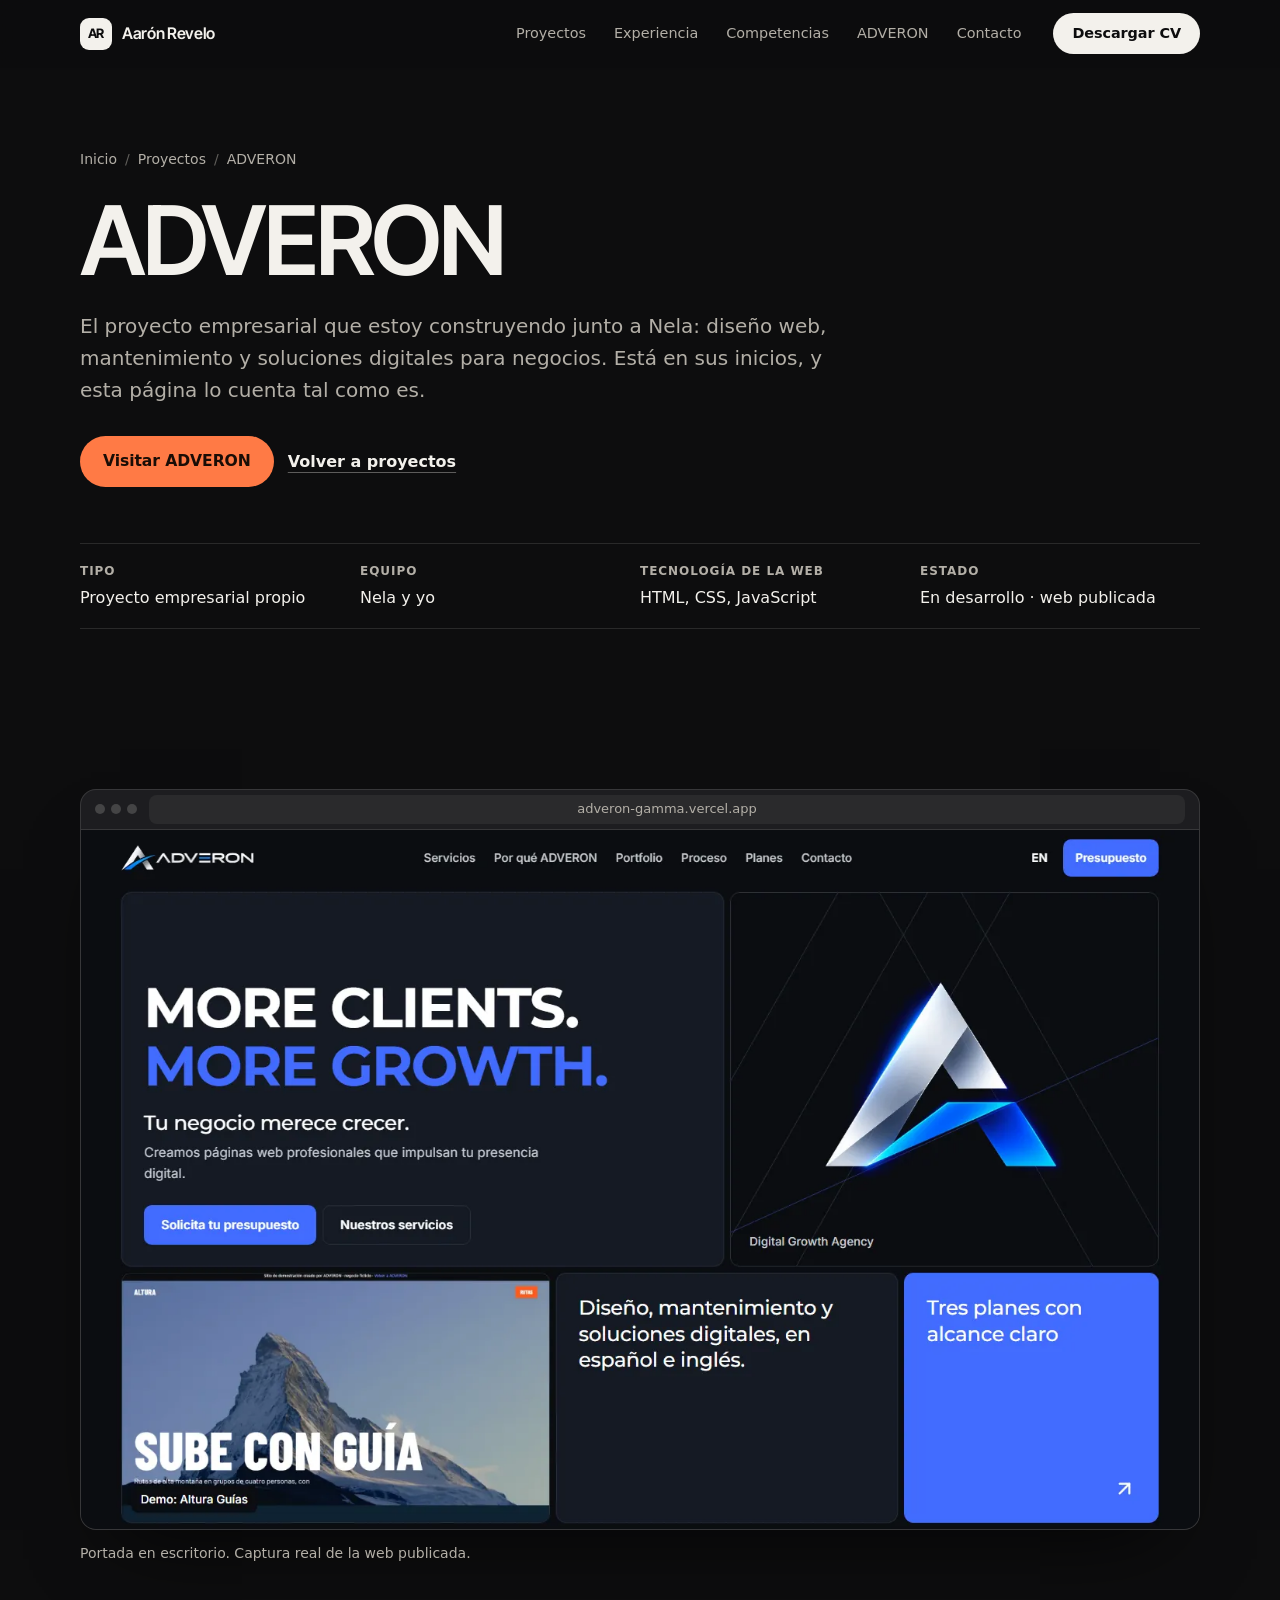
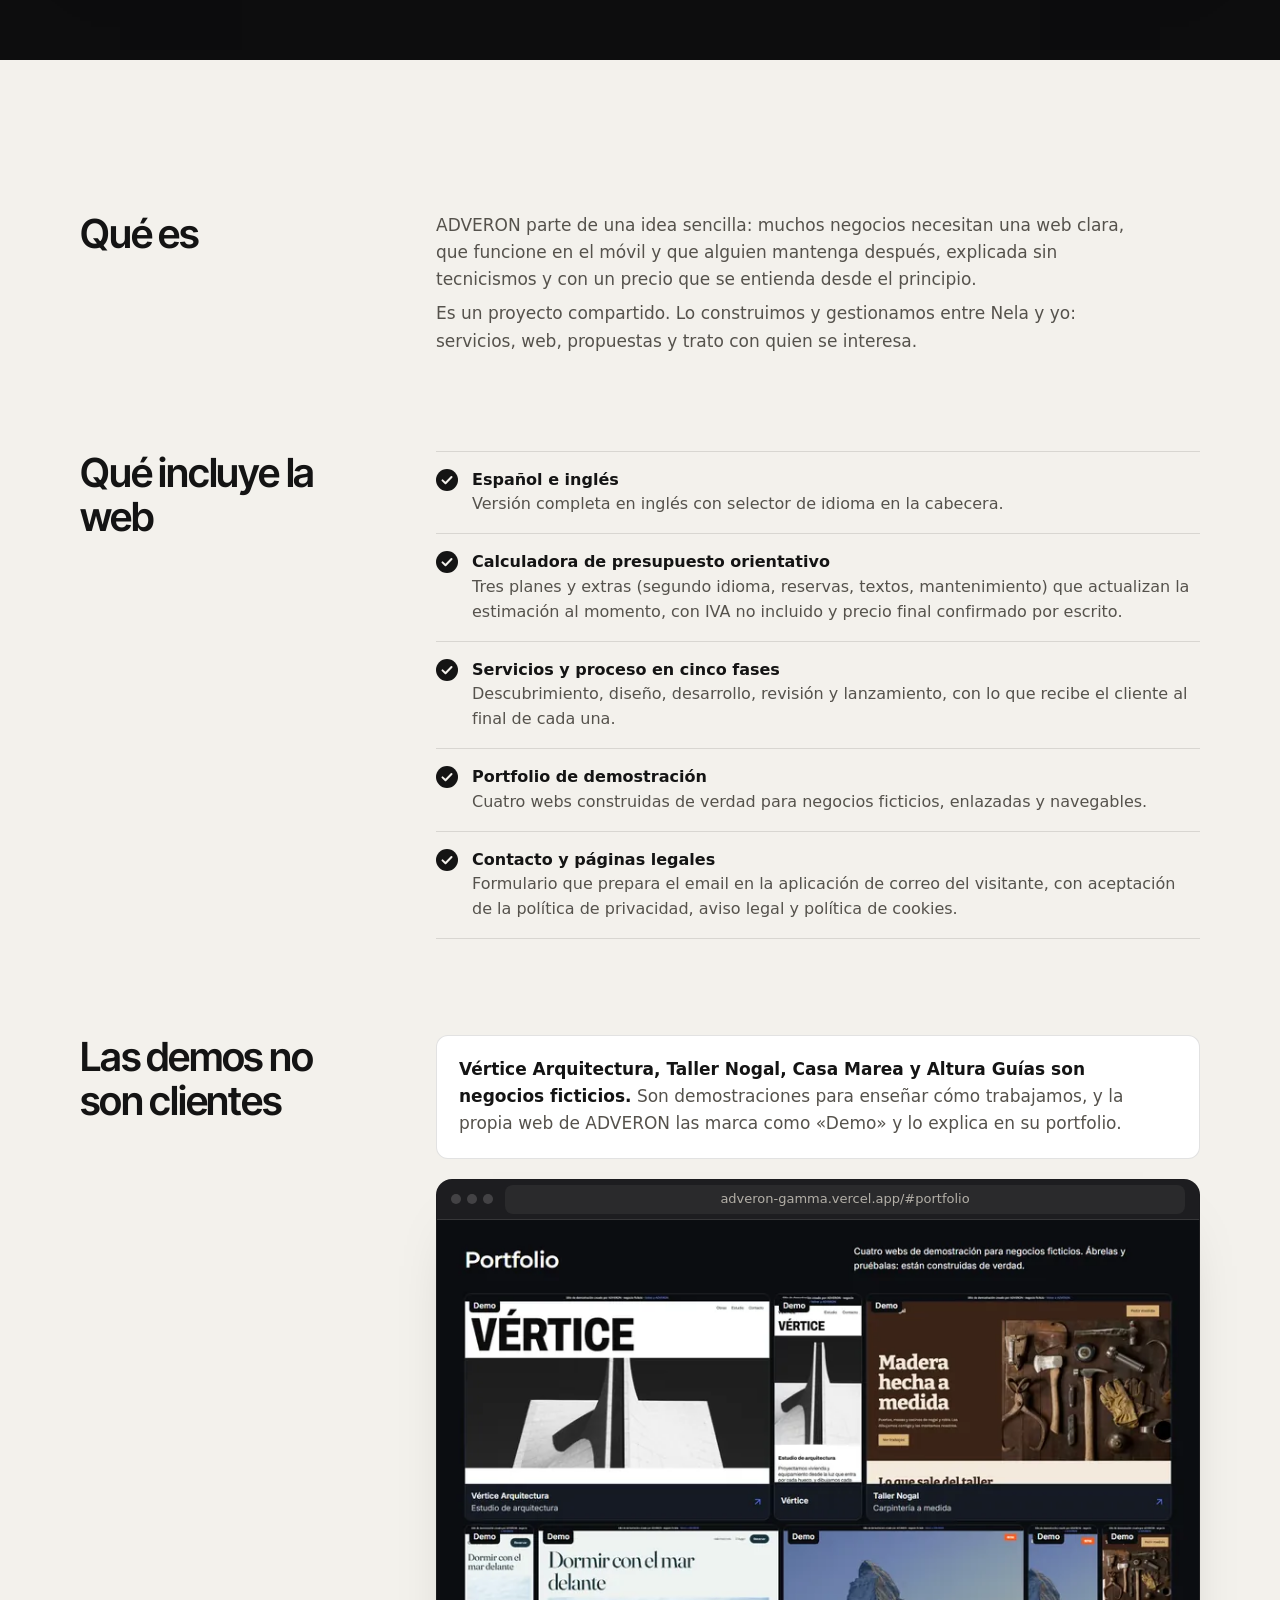
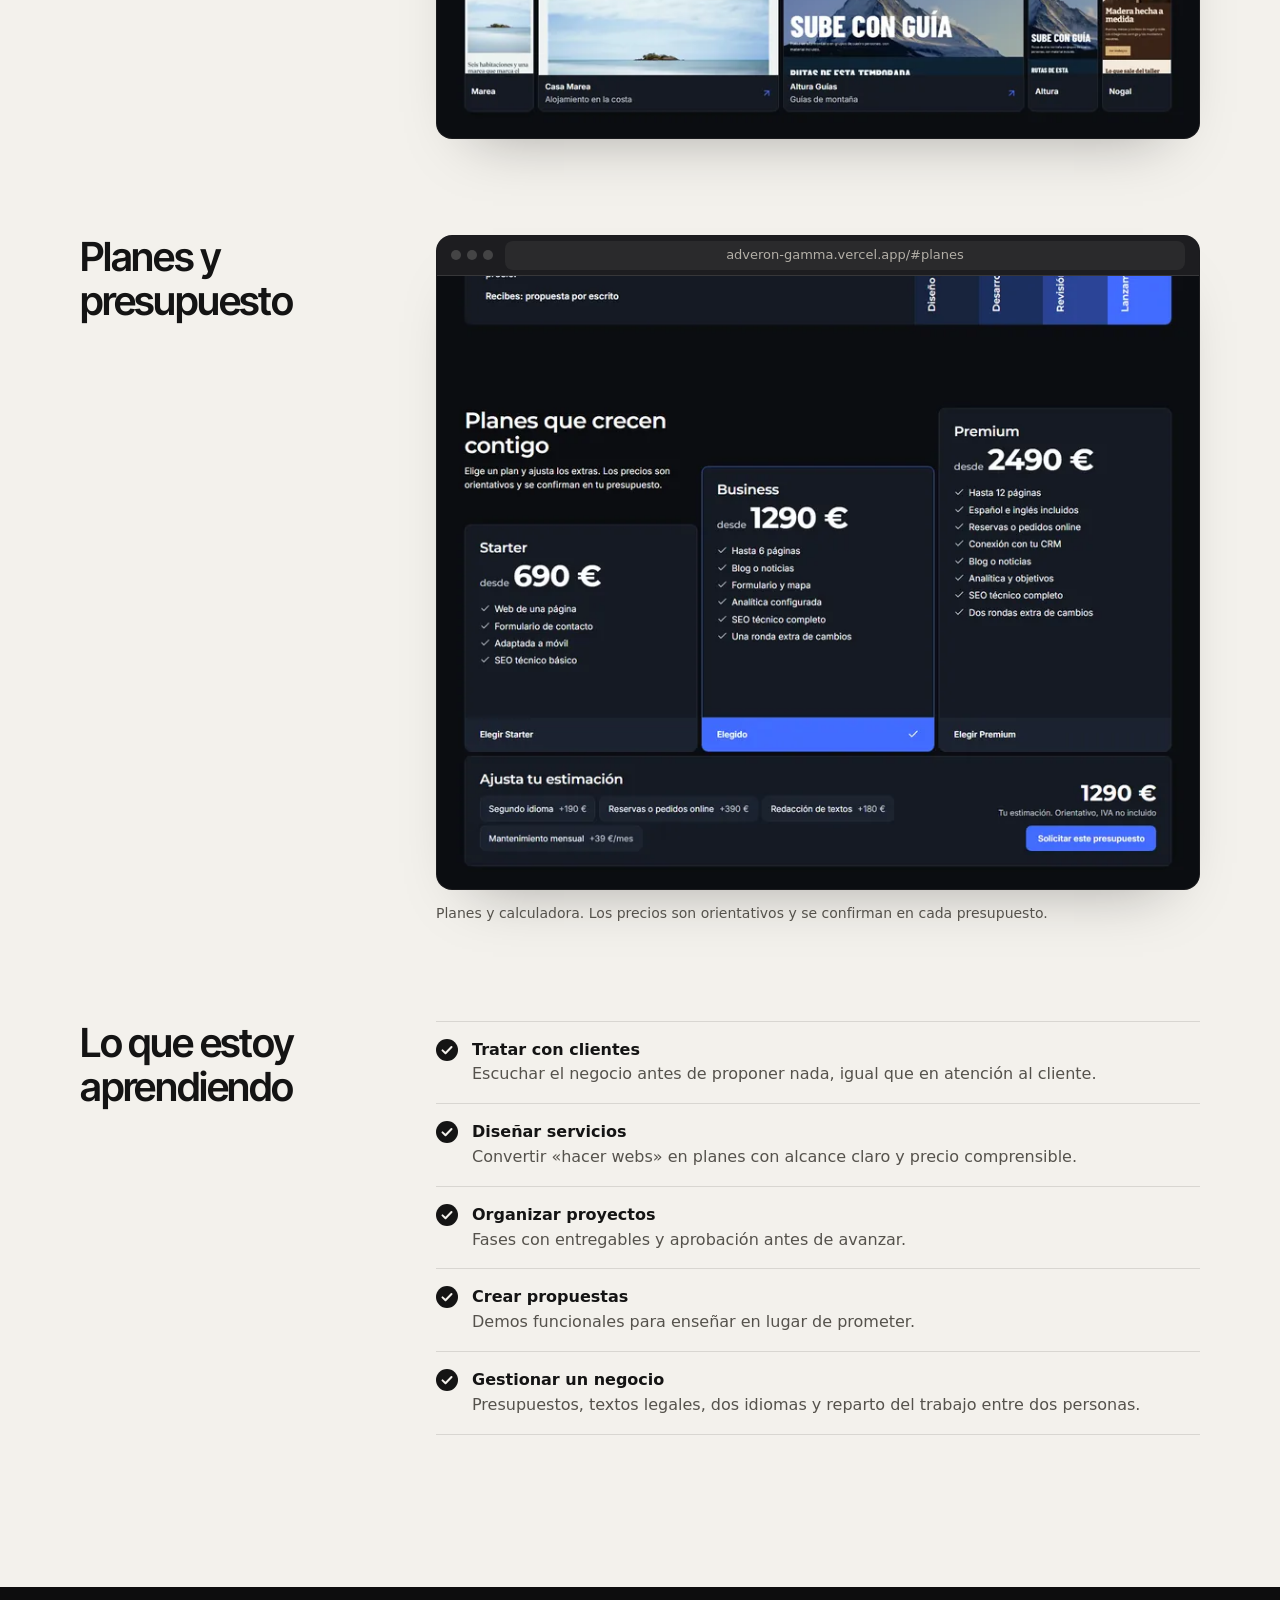
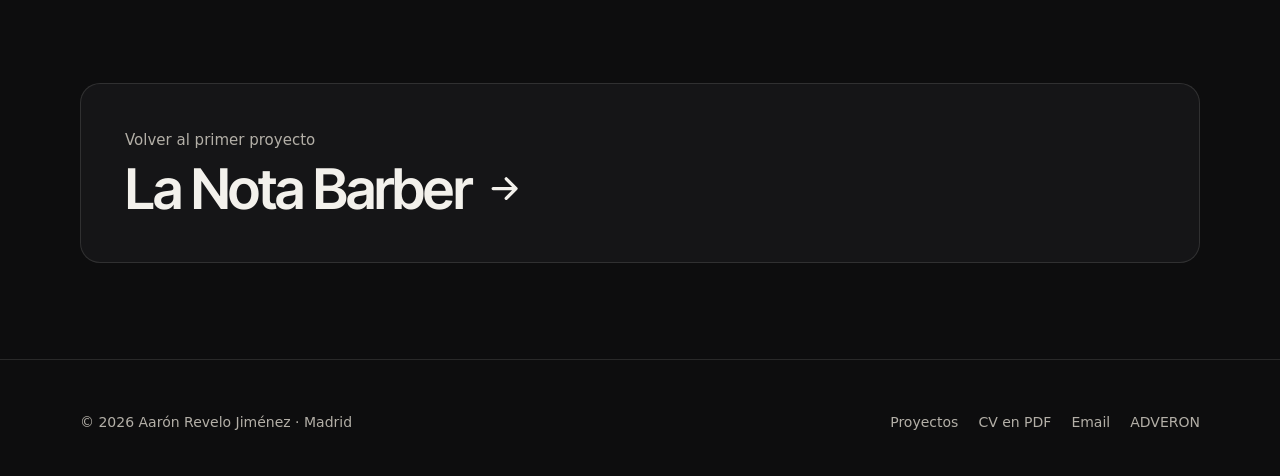
==== proyectos/adveron.html @ 46698e30 "Rediseño del portfolio: proyectos, casos de estudio, ADVERON y SEO - Nueva home orientada a reclutad" ====
<!doctype html>
<html lang="es">
<head>
  <meta charset="utf-8">
  <meta name="viewport" content="width=device-width, initial-scale=1, viewport-fit=cover">
  <title>ADVERON · Proyecto empresarial con Nela · Aarón Revelo</title>
  <meta name="description" content="ADVERON, el proyecto de diseño web, mantenimiento y soluciones digitales que Aarón Revelo construye junto a Nela: web en español e inglés, proceso en cinco fases, calculadora de presupuesto y demos funcionales.">
  <link rel="canonical" href="https://portfolio-six-delta-wnhrwzsiuf.vercel.app/proyectos/adveron.html">
  <meta name="theme-color" content="#0d0d0e">
  <meta property="og:type" content="article">
  <meta property="og:locale" content="es_ES">
  <meta property="og:site_name" content="Aarón Revelo">
  <meta property="og:title" content="ADVERON · Proyecto empresarial con Nela">
  <meta property="og:description" content="Diseño web, mantenimiento y soluciones digitales para negocios. Un proyecto en construcción, contado tal como es.">
  <meta property="og:url" content="https://portfolio-six-delta-wnhrwzsiuf.vercel.app/proyectos/adveron.html">
  <meta property="og:image" content="https://portfolio-six-delta-wnhrwzsiuf.vercel.app/assets/img/adveron-1440.webp">
  <meta name="twitter:card" content="summary_large_image">
  <link rel="icon" href="../assets/favicon.svg" type="image/svg+xml">
  <link rel="apple-touch-icon" href="../assets/apple-touch-icon.png">
  <link rel="preconnect" href="https://fonts.googleapis.com">
  <link rel="preconnect" href="https://fonts.gstatic.com" crossorigin>
  <link rel="stylesheet" href="https://fonts.googleapis.com/css2?family=Instrument+Serif:ital@1&family=Inter+Tight:wght@500;600;700&display=swap">
  <link rel="stylesheet" href="../assets/css/site.css">
  <script>document.documentElement.classList.add('js')</script>
  <script type="application/ld+json">
  {
    "@context": "https://schema.org",
    "@type": "BreadcrumbList",
    "itemListElement": [
      { "@type": "ListItem", "position": 1, "name": "Inicio", "item": "https://portfolio-six-delta-wnhrwzsiuf.vercel.app/" },
      { "@type": "ListItem", "position": 2, "name": "ADVERON", "item": "https://portfolio-six-delta-wnhrwzsiuf.vercel.app/proyectos/adveron.html" }
    ]
  }
  </script>
</head>
<body>
  <a class="skip-link" href="#main">Saltar al contenido</a>

  <header class="nav">
    <div class="wrap nav__inner">
      <a class="brand" href="../" aria-label="Aarón Revelo, inicio">
        <span class="brand__mark" aria-hidden="true">AR</span>
        <span>Aarón Revelo</span>
      </a>
      <nav class="nav__links" aria-label="Principal">
        <a href="../#proyectos">Proyectos</a>
        <a href="../#experiencia">Experiencia</a>
        <a href="../#competencias">Competencias</a>
        <a href="../#adveron">ADVERON</a>
        <a href="../#contacto">Contacto</a>
      </nav>
      <a class="btn btn--light nav__cta" href="../CV_Aaron_Revelo_Jimenez.pdf" download>Descargar CV</a>
      <button class="menu-btn" type="button" aria-expanded="false" aria-controls="mobile-menu" aria-label="Abrir menú"><span></span></button>
    </div>
  </header>
  <div class="mobile-menu" id="mobile-menu">
    <nav aria-label="Principal (móvil)">
      <a href="../#proyectos">Proyectos</a>
      <a href="../#experiencia">Experiencia</a>
      <a href="../#competencias">Competencias</a>
      <a href="../#adveron">ADVERON</a>
      <a href="../#contacto">Contacto</a>
      <a class="btn btn--accent" href="../CV_Aaron_Revelo_Jimenez.pdf" download>Descargar CV</a>
    </nav>
  </div>

  <main id="main">
    <section class="case-hero">
      <div class="wrap">
        <ol class="crumbs" aria-label="Ruta">
          <li><a href="../">Inicio</a></li>
          <li><a href="../#proyectos">Proyectos</a></li>
          <li aria-current="page">ADVERON</li>
        </ol>
        <h1 class="display">ADVERON</h1>
        <p class="lede">El proyecto empresarial que estoy construyendo junto a Nela: diseño web, mantenimiento y soluciones digitales para negocios. Está en sus inicios, y esta página lo cuenta tal como es.</p>
        <div class="actions">
          <a class="btn btn--accent" href="https://adveron-gamma.vercel.app/" target="_blank" rel="noopener">Visitar ADVERON <span class="sr-only">(se abre en una pestaña nueva)</span></a>
          <a class="link" href="../#proyectos">Volver a proyectos</a>
        </div>

        <dl class="facts-list">
          <div><dt>Tipo</dt><dd>Proyecto empresarial propio</dd></div>
          <div><dt>Equipo</dt><dd>Nela y yo</dd></div>
          <div><dt>Tecnología de la web</dt><dd>HTML, CSS, JavaScript</dd></div>
          <div><dt>Estado</dt><dd>En desarrollo · web publicada</dd></div>
        </dl>
      </div>
    </section>

    <section class="section--tight" aria-label="Captura del proyecto">
      <div class="wrap">
        <figure class="reveal">
          <div class="browser">
            <div class="browser__bar"><span class="browser__dots" aria-hidden="true"><i></i><i></i><i></i></span><span class="browser__url">adveron-gamma.vercel.app</span></div>
            <picture>
              <source type="image/webp" srcset="../assets/img/adveron-800.webp 800w, ../assets/img/adveron-1440.webp 1440w" sizes="(min-width: 1200px) 1120px, 100vw">
              <img src="../assets/img/adveron-800.webp" width="1440" height="900" fetchpriority="high" alt="Portada de la web de ADVERON: titular «More clients. More growth.» en blanco y azul sobre fondo oscuro, logotipo en forma de A y bloques con servicios y planes.">
            </picture>
          </div>
          <figcaption class="shot-caption">Portada en escritorio. Captura real de la web publicada.</figcaption>
        </figure>
      </div>
    </section>

    <section class="section paper">
      <div class="wrap case-body">
        <div class="case-block reveal">
          <h2>Qué es</h2>
          <div>
            <p>ADVERON parte de una idea sencilla: muchos negocios necesitan una web clara, que funcione en el móvil y que alguien mantenga después, explicada sin tecnicismos y con un precio que se entienda desde el principio.</p>
            <p>Es un proyecto compartido. Lo construimos y gestionamos entre Nela y yo: servicios, web, propuestas y trato con quien se interesa.</p>
          </div>
        </div>

        <div class="case-block reveal">
          <h2>Qué incluye la web</h2>
          <ul class="checks">
            <li><div><strong>Español e inglés</strong><span>Versión completa en inglés con selector de idioma en la cabecera.</span></div></li>
            <li><div><strong>Calculadora de presupuesto orientativo</strong><span>Tres planes y extras (segundo idioma, reservas, textos, mantenimiento) que actualizan la estimación al momento, con IVA no incluido y precio final confirmado por escrito.</span></div></li>
            <li><div><strong>Servicios y proceso en cinco fases</strong><span>Descubrimiento, diseño, desarrollo, revisión y lanzamiento, con lo que recibe el cliente al final de cada una.</span></div></li>
            <li><div><strong>Portfolio de demostración</strong><span>Cuatro webs construidas de verdad para negocios ficticios, enlazadas y navegables.</span></div></li>
            <li><div><strong>Contacto y páginas legales</strong><span>Formulario que prepara el email en la aplicación de correo del visitante, con aceptación de la política de privacidad, aviso legal y política de cookies.</span></div></li>
          </ul>
        </div>

        <div class="case-block reveal">
          <h2>Las demos no son clientes</h2>
          <div>
            <div class="note">
              <p><strong>Vértice Arquitectura, Taller Nogal, Casa Marea y Altura Guías son negocios ficticios.</strong> Son demostraciones para enseñar cómo trabajamos, y la propia web de ADVERON las marca como «Demo» y lo explica en su portfolio.</p>
            </div>
            <figure style="margin-top: 20px">
              <div class="browser">
                <div class="browser__bar"><span class="browser__dots" aria-hidden="true"><i></i><i></i><i></i></span><span class="browser__url">adveron-gamma.vercel.app/#portfolio</span></div>
                <picture>
                  <source type="image/webp" srcset="../assets/img/adveron-demos-800.webp 800w, ../assets/img/adveron-demos-1440.webp 1440w" sizes="(min-width: 900px) 760px, 100vw">
                  <img src="../assets/img/adveron-demos-800.webp" width="800" height="544" loading="lazy" decoding="async" alt="Portfolio de ADVERON con las cuatro webs de demostración, cada una con la etiqueta «Demo».">
                </picture>
              </div>
            </figure>
          </div>
        </div>

        <div class="case-block reveal">
          <h2>Planes y presupuesto</h2>
          <figure>
            <div class="browser">
              <div class="browser__bar"><span class="browser__dots" aria-hidden="true"><i></i><i></i><i></i></span><span class="browser__url">adveron-gamma.vercel.app/#planes</span></div>
              <picture>
                <source type="image/webp" srcset="../assets/img/adveron-planes-800.webp 800w, ../assets/img/adveron-planes-1440.webp 1440w" sizes="(min-width: 900px) 760px, 100vw">
                <img src="../assets/img/adveron-planes-800.webp" width="800" height="644" loading="lazy" decoding="async" alt="Sección de planes de ADVERON: Starter, Business y Premium con precios orientativos y la calculadora de extras con la estimación total.">
              </picture>
            </div>
            <figcaption class="shot-caption">Planes y calculadora. Los precios son orientativos y se confirman en cada presupuesto.</figcaption>
          </figure>
        </div>

        <div class="case-block reveal">
          <h2>Lo que estoy aprendiendo</h2>
          <ul class="checks">
            <li><div><strong>Tratar con clientes</strong><span>Escuchar el negocio antes de proponer nada, igual que en atención al cliente.</span></div></li>
            <li><div><strong>Diseñar servicios</strong><span>Convertir «hacer webs» en planes con alcance claro y precio comprensible.</span></div></li>
            <li><div><strong>Organizar proyectos</strong><span>Fases con entregables y aprobación antes de avanzar.</span></div></li>
            <li><div><strong>Crear propuestas</strong><span>Demos funcionales para enseñar en lugar de prometer.</span></div></li>
            <li><div><strong>Gestionar un negocio</strong><span>Presupuestos, textos legales, dos idiomas y reparto del trabajo entre dos personas.</span></div></li>
          </ul>
        </div>
      </div>
    </section>

    <section class="section--tight">
      <div class="wrap">
        <a class="next reveal" href="la-nota-barber.html">
          <span>Volver al primer proyecto</span>
          <strong>La Nota Barber <svg viewBox="0 0 24 24" fill="none" stroke="currentColor" stroke-width="2" stroke-linecap="round" stroke-linejoin="round" aria-hidden="true"><path d="M5 12h14m-6-6 6 6-6 6"/></svg></strong>
        </a>
      </div>
    </section>
  </main>

  <footer class="footer">
    <div class="wrap footer__inner">
      <p>© <span data-year>2026</span> Aarón Revelo Jiménez · Madrid</p>
      <nav aria-label="Pie de página">
        <a href="../#proyectos">Proyectos</a>
        <a href="../CV_Aaron_Revelo_Jimenez.pdf" download>CV en PDF</a>
        <a href="mailto:aaronrevelojimenez@gmail.com">Email</a>
        <a href="https://adveron-gamma.vercel.app/" target="_blank" rel="noopener">ADVERON</a>
      </nav>
    </div>
  </footer>
  <script src="../assets/js/site.js" defer></script>
</body>
</html>
---- assets/css/site.css ----
/* ==========================================================================
   Aarón Revelo — Portfolio
   Editorial dark + paper sections. Mobile-first. No build step.
   ========================================================================== */

:root {
  /* Dark surfaces */
  --ink: #0d0d0e;
  --ink-2: #151517;
  --ink-3: #1d1d20;
  --on-ink: #f3f1ec;
  --on-ink-2: #b3afa7;
  --line-ink: rgba(243, 241, 236, 0.12);

  /* Paper surfaces */
  --paper: #f3f1ec;
  --paper-2: #e9e6df;
  --on-paper: #141414;
  --on-paper-2: #55524c;
  --line-paper: rgba(20, 20, 20, 0.12);

  /* Accent: warm signal, used sparingly */
  --accent: #ff7a45;
  --accent-ink: #1a0d06;          /* text on accent */
  --accent-on-paper: #b4400f;     /* accent as text on paper (AA) */
  --ok: #3ccf7a;

  --font-display: "Inter Tight", ui-sans-serif, system-ui, -apple-system, "Segoe UI", Roboto, sans-serif;
  --font-body: ui-sans-serif, system-ui, -apple-system, "Segoe UI", Roboto, "Helvetica Neue", Arial, sans-serif;
  --font-serif: "Instrument Serif", ui-serif, Georgia, "Times New Roman", serif;

  --gutter: 16px;
  --max: 1200px;
  --radius: 20px;
  --radius-sm: 12px;
  --ease: cubic-bezier(0.22, 1, 0.36, 1);
  --nav-h: 60px;
}

@media (min-width: 640px) { :root { --gutter: 28px; } }
@media (min-width: 1024px) { :root { --gutter: 40px; --nav-h: 68px; } }

/* ---------- Base ---------- */
*, *::before, *::after { box-sizing: border-box; }

html {
  -webkit-text-size-adjust: 100%;
  scroll-behavior: smooth;
  scroll-padding-top: calc(var(--nav-h) + 12px);
}

body {
  margin: 0;
  background: var(--ink);
  color: var(--on-ink);
  font: 400 1rem/1.6 var(--font-body);
  -webkit-font-smoothing: antialiased;
  -moz-osx-font-smoothing: grayscale;
  text-rendering: optimizeLegibility;
  overflow-x: hidden;
}

img { display: block; max-width: 100%; height: auto; }
a { color: inherit; }
ul, ol { margin: 0; padding: 0; list-style: none; }
h1, h2, h3, h4, p, figure, dl, dd { margin: 0; }
button { font: inherit; color: inherit; }

::selection { background: var(--accent); color: var(--accent-ink); }

:focus-visible {
  outline: 2px solid var(--accent);
  outline-offset: 3px;
  border-radius: 6px;
}

.skip-link {
  position: absolute;
  left: var(--gutter);
  top: -100px;
  z-index: 100;
  padding: 10px 16px;
  background: var(--accent);
  color: var(--accent-ink);
  border-radius: 10px;
  font-weight: 600;
  text-decoration: none;
}
.skip-link:focus { top: 12px; }

.sr-only {
  position: absolute; width: 1px; height: 1px; padding: 0; margin: -1px;
  overflow: hidden; clip: rect(0 0 0 0); white-space: nowrap; border: 0;
}

.wrap { width: 100%; max-width: var(--max); margin: 0 auto; padding: 0 var(--gutter); }

/* ---------- Type ---------- */
.display {
  font-family: var(--font-display);
  font-weight: 600;
  letter-spacing: -0.035em;
  line-height: 1.02;
}
.serif { font-family: var(--font-serif); font-style: italic; font-weight: 400; letter-spacing: -0.01em; }

.kicker {
  display: inline-flex;
  align-items: center;
  gap: 10px;
  font-size: 0.8125rem;
  font-weight: 600;
  letter-spacing: 0.08em;
  text-transform: uppercase;
  color: var(--on-ink-2);
}
.kicker::before {
  content: "";
  width: 18px;
  height: 2px;
  background: var(--accent);
  border-radius: 2px;
}
.paper .kicker { color: var(--on-paper-2); }

.h2 {
  font-family: var(--font-display);
  font-size: clamp(2rem, 7vw, 3.75rem);
  font-weight: 600;
  letter-spacing: -0.035em;
  line-height: 1.04;
  margin-top: 16px;
  text-wrap: balance;
}
.h2 .serif { font-size: 1.06em; }

.lede {
  margin-top: 18px;
  max-width: 62ch;
  font-size: clamp(1.0625rem, 2.2vw, 1.25rem);
  line-height: 1.6;
  color: var(--on-ink-2);
}
.paper .lede { color: var(--on-paper-2); }

/* ---------- Sections ---------- */
.section { padding: clamp(80px, 12vw, 152px) 0; }
.section--tight { padding: clamp(56px, 8vw, 96px) 0; }
.paper { background: var(--paper); color: var(--on-paper); }
.ink-2 { background: var(--ink-2); }
.section-head { max-width: 760px; margin-bottom: clamp(40px, 6vw, 72px); }
.section-head--split {
  max-width: none;
  display: grid;
  gap: 18px;
}
@media (min-width: 900px) {
  .section-head--split { grid-template-columns: 1.2fr 1fr; align-items: end; gap: 48px; }
  .section-head--split .lede { margin-top: 0; }
}

/* ---------- Buttons & links ---------- */
.btn {
  --btn-bg: var(--on-ink);
  --btn-fg: var(--ink);
  display: inline-flex;
  align-items: center;
  justify-content: center;
  gap: 10px;
  min-height: 48px;
  padding: 12px 22px;
  border-radius: 999px;
  border: 1px solid transparent;
  background: var(--btn-bg);
  color: var(--btn-fg);
  font-weight: 600;
  font-size: 0.975rem;
  letter-spacing: -0.005em;
  text-decoration: none;
  cursor: pointer;
  transition: transform 140ms var(--ease), background-color 200ms ease, border-color 200ms ease, color 200ms ease;
  -webkit-tap-highlight-color: transparent;
  touch-action: manipulation;
}
.btn:active { transform: scale(0.97); }
.btn svg { width: 18px; height: 18px; flex: none; }

.btn--accent { --btn-bg: var(--accent); --btn-fg: var(--accent-ink); }
.btn--accent:hover { --btn-bg: #ff8f63; }
.btn--light:hover { --btn-bg: #ffffff; }
.btn--ghost {
  --btn-bg: transparent;
  --btn-fg: var(--on-ink);
  border-color: var(--line-ink);
}
.btn--ghost:hover { border-color: rgba(243, 241, 236, 0.4); background: rgba(243, 241, 236, 0.04); }
.paper .btn--ghost { --btn-fg: var(--on-paper); border-color: var(--line-paper); }
.paper .btn--ghost:hover { border-color: rgba(20, 20, 20, 0.4); background: rgba(20, 20, 20, 0.03); }
.paper .btn--dark { --btn-bg: var(--on-paper); --btn-fg: var(--paper); }
.paper .btn--dark:hover { --btn-bg: #000; }

.link {
  display: inline-flex;
  align-items: center;
  gap: 6px;
  min-height: 44px;
  font-weight: 600;
  text-decoration: underline;
  text-decoration-thickness: 1px;
  text-underline-offset: 5px;
  text-decoration-color: color-mix(in srgb, currentColor 35%, transparent);
  transition: text-decoration-color 200ms ease;
}
.link:hover { text-decoration-color: currentColor; }
.link svg { width: 16px; height: 16px; transition: transform 200ms var(--ease); }
.link:hover svg { transform: translate(2px, -2px); }

.actions { display: flex; flex-wrap: wrap; align-items: center; gap: 12px 14px; }

/* ---------- Nav ---------- */
.nav {
  position: sticky;
  top: 0;
  z-index: 50;
  height: var(--nav-h);
  background: rgba(13, 13, 14, 0.78);
  -webkit-backdrop-filter: saturate(160%) blur(18px);
  backdrop-filter: saturate(160%) blur(18px);
  border-bottom: 1px solid transparent;
  transition: border-color 250ms ease;
}
.nav.is-scrolled { border-bottom-color: var(--line-ink); }
.nav__inner {
  height: 100%;
  display: flex;
  align-items: center;
  gap: 20px;
}
.brand {
  display: inline-flex;
  align-items: center;
  gap: 10px;
  margin-right: auto;
  min-height: 44px;
  font-family: var(--font-display);
  font-weight: 600;
  letter-spacing: -0.02em;
  text-decoration: none;
}
.brand__mark {
  width: 32px;
  height: 32px;
  border-radius: 9px;
  background: var(--on-ink);
  color: var(--ink);
  display: grid;
  place-items: center;
  font-size: 0.8125rem;
  font-weight: 700;
  letter-spacing: -0.02em;
}
.nav__links { display: none; }
.nav__cta { display: none; }

.menu-btn {
  display: inline-grid;
  place-items: center;
  width: 44px;
  height: 44px;
  border: 1px solid var(--line-ink);
  border-radius: 12px;
  background: transparent;
  cursor: pointer;
}
.menu-btn span, .menu-btn span::before {
  display: block;
  width: 16px;
  height: 1.5px;
  background: currentColor;
  border-radius: 2px;
  transition: transform 250ms var(--ease);
}
.menu-btn span { position: relative; transform: translateY(-3px); }
.menu-btn span::before { content: ""; position: absolute; left: 0; top: 6px; }
.menu-btn[aria-expanded="true"] span { transform: rotate(45deg); }
.menu-btn[aria-expanded="true"] span::before { transform: translateY(-6px) rotate(-90deg); }

.mobile-menu {
  position: fixed;
  inset: var(--nav-h) 0 auto 0;
  z-index: 49;
  background: rgba(13, 13, 14, 0.97);
  border-bottom: 1px solid var(--line-ink);
  padding: 8px var(--gutter) 24px;
  transform-origin: top center;
  transition: opacity 220ms ease, transform 280ms var(--ease), visibility 0s linear 280ms;
  opacity: 0;
  visibility: hidden;
  transform: translateY(-8px);
}
.mobile-menu.is-open {
  opacity: 1;
  visibility: visible;
  transform: none;
  transition: opacity 220ms ease, transform 280ms var(--ease), visibility 0s;
}
.mobile-menu a:not(.btn) {
  display: flex;
  align-items: center;
  min-height: 52px;
  border-bottom: 1px solid var(--line-ink);
  font-family: var(--font-display);
  font-size: 1.25rem;
  font-weight: 500;
  letter-spacing: -0.02em;
  text-decoration: none;
}
.mobile-menu .btn { margin-top: 20px; width: 100%; }

@media (min-width: 960px) {
  .menu-btn, .mobile-menu { display: none; }
  .nav__links { display: flex; gap: 4px; }
  .nav__links a {
    display: inline-flex;
    align-items: center;
    min-height: 40px;
    padding: 0 12px;
    border-radius: 999px;
    font-size: 0.9rem;
    color: var(--on-ink-2);
    text-decoration: none;
    transition: color 200ms ease, background-color 200ms ease;
  }
  .nav__links a:hover { color: var(--on-ink); background: rgba(243, 241, 236, 0.06); }
  .nav__links a[aria-current="true"] { color: var(--on-ink); }
  .nav__cta { display: inline-flex; min-height: 40px; padding: 8px 18px; font-size: 0.9rem; }
}

/* ---------- Hero ---------- */
.hero { padding: clamp(40px, 8vw, 96px) 0 clamp(56px, 8vw, 96px); }
.hero__grid { display: grid; gap: 44px; }
.hero__status {
  display: inline-flex;
  align-items: center;
  gap: 10px;
  padding: 8px 14px;
  border: 1px solid var(--line-ink);
  border-radius: 999px;
  font-size: 0.875rem;
  color: var(--on-ink-2);
}
.hero__status .dot {
  width: 8px; height: 8px; border-radius: 50%;
  background: var(--ok);
  box-shadow: 0 0 0 4px rgba(60, 207, 122, 0.16);
}
.hero__title { margin-top: 24px; }
.hero__name {
  display: block;
  font-size: clamp(3rem, 14vw, 6.25rem);
}
.hero__claim {
  display: block;
  margin-top: 14px;
  font-family: var(--font-display);
  font-size: clamp(1.6rem, 5.4vw, 2.75rem);
  font-weight: 500;
  letter-spacing: -0.03em;
  line-height: 1.12;
  color: var(--on-ink-2);
  text-wrap: balance;
}
.hero__claim .serif { color: var(--on-ink); font-size: 1.1em; }
.hero__sub {
  margin-top: 22px;
  max-width: 58ch;
  font-size: clamp(1.0625rem, 2.2vw, 1.1875rem);
  color: var(--on-ink-2);
}
.hero__sub strong { color: var(--on-ink); font-weight: 600; }
.hero .actions { margin-top: 32px; }

.portrait {
  position: relative;
  max-width: 360px;
  border-radius: 24px;
  overflow: hidden;
  background: var(--ink-3);
  aspect-ratio: 4 / 5;
}
.portrait img { width: 100%; height: 100%; object-fit: cover; object-position: 50% 28%; }
.portrait figcaption {
  position: absolute;
  left: 12px;
  right: 12px;
  bottom: 12px;
  padding: 12px 14px;
  border-radius: 14px;
  background: rgba(13, 13, 14, 0.72);
  -webkit-backdrop-filter: blur(14px);
  backdrop-filter: blur(14px);
  font-size: 0.875rem;
  line-height: 1.4;
  color: var(--on-ink-2);
}
.portrait figcaption strong { display: block; color: var(--on-ink); font-weight: 600; }

@media (min-width: 900px) {
  .hero__grid { grid-template-columns: minmax(0, 1.55fr) minmax(0, 1fr); align-items: end; gap: 56px; }
  .portrait { max-width: none; justify-self: end; width: 100%; }
}

/* Snapshot strip: 15-second read */
.snapshot {
  margin-top: clamp(56px, 8vw, 88px);
  display: grid;
  grid-template-columns: 1fr;
  border-top: 1px solid var(--line-ink);
}
.snapshot > div {
  padding: 20px 0;
  border-bottom: 1px solid var(--line-ink);
}
.snapshot dt {
  font-size: 0.8125rem;
  font-weight: 600;
  letter-spacing: 0.08em;
  text-transform: uppercase;
  color: var(--on-ink-2);
}
.snapshot dd {
  margin-top: 6px;
  font-family: var(--font-display);
  font-size: 1.125rem;
  font-weight: 500;
  letter-spacing: -0.015em;
  line-height: 1.35;
}
.snapshot dd span { display: block; font-family: var(--font-body); font-size: 0.9375rem; color: var(--on-ink-2); font-weight: 400; letter-spacing: 0; }
@media (min-width: 640px) {
  .snapshot { grid-template-columns: 1fr 1fr; column-gap: 32px; }
}
@media (min-width: 1024px) {
  .snapshot { grid-template-columns: repeat(4, 1fr); border-bottom: 1px solid var(--line-ink); }
  .snapshot > div { border-bottom: 0; padding: 24px 24px 24px 0; }
  .snapshot > div + div { border-left: 1px solid var(--line-ink); padding-left: 24px; }
}

/* ---------- About ---------- */
.about { display: grid; gap: 48px; }
.about__story p {
  font-size: clamp(1.125rem, 2.4vw, 1.375rem);
  line-height: 1.6;
  color: var(--on-paper-2);
  max-width: 60ch;
}
.about__story p + p { margin-top: 1.1em; }
.about__story p strong { color: var(--on-paper); font-weight: 600; }

.fit { border-top: 1px solid var(--line-paper); }
.fit__title {
  padding: 22px 0 6px;
  font-size: 0.8125rem;
  font-weight: 600;
  letter-spacing: 0.08em;
  text-transform: uppercase;
  color: var(--on-paper-2);
}
.fit li {
  display: grid;
  gap: 4px;
  padding: 18px 0;
  border-bottom: 1px solid var(--line-paper);
}
.fit li strong {
  font-family: var(--font-display);
  font-size: 1.1875rem;
  font-weight: 600;
  letter-spacing: -0.02em;
}
.fit li span { color: var(--on-paper-2); font-size: 0.975rem; line-height: 1.5; }
@media (min-width: 960px) {
  .about { grid-template-columns: 1.1fr 1fr; gap: 72px; align-items: start; }
}

/* ---------- Projects ---------- */
.projects { display: grid; gap: clamp(28px, 4vw, 40px); }
.project {
  display: grid;
  gap: 0;
  border-radius: var(--radius);
  overflow: hidden;
  background: var(--ink-2);
  border: 1px solid var(--line-ink);
}
.project__media {
  position: relative;
  display: block;
  overflow: hidden;
  background: var(--ink-3);
  aspect-ratio: 16 / 10;
}
.project__media img {
  width: 100%;
  height: 100%;
  object-fit: cover;
  object-position: top center;
  transition: transform 700ms var(--ease);
}
.project__body {
  display: flex;
  flex-direction: column;
  gap: 16px;
  padding: 26px 22px 28px;
}
.project__meta {
  display: flex;
  flex-wrap: wrap;
  align-items: center;
  gap: 8px 14px;
  font-size: 0.875rem;
  color: var(--on-ink-2);
}
.project__index { font-family: var(--font-display); font-weight: 600; color: var(--accent); }
.project__title {
  font-family: var(--font-display);
  font-size: clamp(1.875rem, 4.6vw, 2.75rem);
  font-weight: 600;
  letter-spacing: -0.035em;
  line-height: 1.04;
}
.project__title a { text-decoration: none; }
.project__desc { color: var(--on-ink-2); font-size: 1.0625rem; line-height: 1.6; max-width: 56ch; }
.project .actions { margin-top: auto; padding-top: 8px; }

.tags { display: flex; flex-wrap: wrap; gap: 8px; }
.tags li {
  padding: 6px 12px;
  border-radius: 999px;
  border: 1px solid var(--line-ink);
  font-size: 0.8125rem;
  color: var(--on-ink-2);
}
.paper .tags li { border-color: var(--line-paper); color: var(--on-paper-2); }

.label {
  display: inline-flex;
  align-items: center;
  gap: 6px;
  padding: 6px 12px;
  border-radius: 999px;
  font-size: 0.75rem;
  font-weight: 600;
  letter-spacing: 0.02em;
  background: rgba(243, 241, 236, 0.08);
  color: var(--on-ink);
}
.label--accent { background: rgba(255, 122, 69, 0.14); color: #ffb08f; }
.paper .label { background: rgba(20, 20, 20, 0.06); color: var(--on-paper); }
.paper .label--accent { background: rgba(180, 64, 15, 0.1); color: var(--accent-on-paper); }

@media (min-width: 900px) {
  .project { grid-template-columns: 1.35fr 1fr; }
  .project__media { aspect-ratio: auto; min-height: 420px; }
  .project__body { padding: 40px 40px 40px; }
  .project:nth-child(even) { grid-template-columns: 1fr 1.35fr; }
  .project:nth-child(even) .project__media { order: 2; }
}

@media (hover: hover) and (pointer: fine) {
  .project:hover .project__media img { transform: scale(1.025); }
}

/* ---------- Experience timeline ---------- */
.timeline { position: relative; }
.job {
  position: relative;
  display: grid;
  gap: 10px;
  padding: 0 0 44px 28px;
}
.job::before {
  content: "";
  position: absolute;
  left: 5px;
  top: 10px;
  bottom: 0;
  width: 1px;
  background: var(--line-paper);
}
.job:last-child { padding-bottom: 0; }
.job:last-child::before { display: none; }
.job::after {
  content: "";
  position: absolute;
  left: 0;
  top: 6px;
  width: 11px;
  height: 11px;
  border-radius: 50%;
  background: var(--paper);
  border: 2px solid var(--on-paper);
}
.job--now::after { background: var(--accent-on-paper); border-color: var(--accent-on-paper); }
.job__when {
  font-size: 0.875rem;
  font-weight: 600;
  color: var(--on-paper-2);
  font-variant-numeric: tabular-nums;
}
.job__head { display: flex; flex-wrap: wrap; align-items: baseline; gap: 6px 12px; }
.job__org {
  font-family: var(--font-display);
  font-size: clamp(1.5rem, 3.6vw, 2rem);
  font-weight: 600;
  letter-spacing: -0.03em;
  line-height: 1.1;
}
.job__role { font-size: 1.0625rem; color: var(--on-paper-2); }
.job ul:not(.tags) { display: grid; gap: 8px; margin-top: 4px; max-width: 68ch; }
.job ul:not(.tags) li {
  position: relative;
  padding-left: 16px;
  color: var(--on-paper-2);
  line-height: 1.55;
}
.job ul:not(.tags) li::before {
  content: "";
  position: absolute;
  left: 0;
  top: 0.7em;
  width: 6px;
  height: 1.5px;
  background: currentColor;
}
.job .tags { margin-top: 6px; }
@media (min-width: 900px) {
  .job { grid-template-columns: 190px 1fr; column-gap: 40px; padding-left: 0; }
  .job::before { left: 214px; }
  .job::after { left: 209px; }
  .job__when { padding-top: 8px; }
  .job__body { padding-left: 40px; display: grid; gap: 10px; }
}

/* ---------- Skills ---------- */
.skills { display: grid; gap: 16px; }
.skill {
  padding: 26px 22px;
  border-radius: var(--radius);
  background: var(--ink-2);
  border: 1px solid var(--line-ink);
  display: flex;
  flex-direction: column;
  gap: 14px;
}
.skill h3 {
  font-family: var(--font-display);
  font-size: 1.375rem;
  font-weight: 600;
  letter-spacing: -0.025em;
  line-height: 1.2;
}
.skill p { color: var(--on-ink-2); font-size: 0.975rem; }
.skill__group + .skill__group { margin-top: 4px; }
.skill__label {
  display: block;
  margin-bottom: 10px;
  font-size: 0.75rem;
  font-weight: 600;
  letter-spacing: 0.08em;
  text-transform: uppercase;
  color: var(--on-ink-2);
}
@media (min-width: 760px) {
  .skills { grid-template-columns: 1fr 1fr; gap: 20px; }
  .skill { padding: 32px 30px; }
}

/* ---------- Education & languages ---------- */
.edu-grid { display: grid; gap: 16px; }
.edu {
  padding: 26px 22px;
  border-radius: var(--radius);
  background: #fff;
  border: 1px solid var(--line-paper);
  display: grid;
  gap: 8px;
  align-content: start;
}
.edu h3 {
  font-family: var(--font-display);
  font-size: 1.25rem;
  font-weight: 600;
  letter-spacing: -0.02em;
  line-height: 1.25;
}
.edu p { color: var(--on-paper-2); }
.edu .label { justify-self: start; margin-bottom: 6px; }
.langs { display: grid; gap: 0; margin-top: 4px; }
.langs li {
  display: flex;
  justify-content: space-between;
  gap: 12px;
  padding: 12px 0;
  border-bottom: 1px solid var(--line-paper);
}
.langs li:last-child { border-bottom: 0; padding-bottom: 0; }
.langs span:last-child { color: var(--on-paper-2); }
@media (min-width: 900px) {
  .edu-grid { grid-template-columns: repeat(3, 1fr); gap: 20px; }
  .edu { padding: 30px 28px; }
}

/* ---------- ADVERON ---------- */
.venture { display: grid; gap: 40px; }
.venture__card {
  border-radius: var(--radius);
  overflow: hidden;
  border: 1px solid var(--line-ink);
  background: var(--ink-3);
}
.venture__card img { width: 100%; aspect-ratio: 16 / 10; object-fit: cover; object-position: top; }
.venture__card figcaption { padding: 14px 18px; font-size: 0.875rem; color: var(--on-ink-2); }
.learn { display: grid; gap: 0; margin-top: 28px; border-top: 1px solid var(--line-ink); }
.learn li { padding: 18px 0; border-bottom: 1px solid var(--line-ink); display: grid; gap: 4px; }
.learn strong { font-family: var(--font-display); font-weight: 600; font-size: 1.125rem; letter-spacing: -0.02em; }
.learn span { color: var(--on-ink-2); }
.venture .actions { margin-top: 32px; }
@media (min-width: 960px) {
  .venture { grid-template-columns: 1fr 1fr; gap: 64px; align-items: start; }
  .venture__aside { position: sticky; top: calc(var(--nav-h) + 32px); }
}

/* ---------- Contact ---------- */
.contact-grid { display: grid; gap: 16px; }
.path {
  display: flex;
  flex-direction: column;
  gap: 16px;
  padding: 30px 24px;
  border-radius: var(--radius);
  border: 1px solid var(--line-ink);
  background: var(--ink-2);
}
.path--primary { background: var(--on-ink); color: var(--ink); border-color: transparent; }
.path--primary .path__text, .path--primary .path__meta { color: #4a4843; }
.path--primary .btn--ghost { --btn-fg: var(--ink); border-color: rgba(13, 13, 14, 0.18); }
.path--primary .btn--ghost:hover { border-color: rgba(13, 13, 14, 0.5); background: rgba(13, 13, 14, 0.04); }
.path--primary .btn--dark { --btn-bg: var(--ink); --btn-fg: var(--on-ink); }
.path--primary .btn--dark:hover { --btn-bg: #000; }
.path--primary .kicker { color: #4a4843; }
.path h3 {
  font-family: var(--font-display);
  font-size: clamp(1.75rem, 4vw, 2.5rem);
  font-weight: 600;
  letter-spacing: -0.035em;
  line-height: 1.06;
  text-wrap: balance;
}
.path__text { color: var(--on-ink-2); font-size: 1.0625rem; max-width: 52ch; }
.path .actions { margin-top: auto; padding-top: 8px; }
.path__meta {
  display: flex;
  flex-wrap: wrap;
  gap: 4px 20px;
  font-size: 0.9375rem;
  color: var(--on-ink-2);
}
.path__meta a { text-decoration: none; min-height: 44px; display: inline-flex; align-items: center; }
.path__meta a:hover { text-decoration: underline; text-underline-offset: 4px; }
@media (min-width: 900px) {
  .contact-grid { grid-template-columns: 1.3fr 1fr; gap: 20px; }
  .path { padding: 44px 40px; }
}

/* ---------- Footer ---------- */
.footer {
  padding: 40px 0 calc(32px + env(safe-area-inset-bottom));
  border-top: 1px solid var(--line-ink);
  font-size: 0.875rem;
  color: var(--on-ink-2);
}
.footer__inner { display: grid; gap: 16px; }
.footer nav { display: flex; flex-wrap: wrap; gap: 4px 20px; }
.footer a { text-decoration: none; min-height: 44px; display: inline-flex; align-items: center; }
.footer a:hover { color: var(--on-ink); }
@media (min-width: 900px) {
  .footer__inner { grid-template-columns: 1fr auto; align-items: center; }
}

/* ---------- Case study pages ---------- */
.crumbs { display: flex; flex-wrap: wrap; gap: 8px; font-size: 0.875rem; color: var(--on-ink-2); }
.crumbs a { text-decoration: none; }
.crumbs a:hover { color: var(--on-ink); text-decoration: underline; text-underline-offset: 4px; }
.crumbs li + li::before { content: "/"; margin-right: 8px; opacity: 0.5; }

.case-hero { padding: clamp(36px, 7vw, 80px) 0 clamp(40px, 6vw, 64px); }
.case-hero h1 { margin-top: 22px; font-size: clamp(2.75rem, 11vw, 6rem); }
.case-hero .lede { margin-top: 20px; }
.case-hero .actions { margin-top: 30px; }

.facts-list {
  margin-top: clamp(40px, 6vw, 56px);
  display: grid;
  grid-template-columns: 1fr 1fr;
  border-top: 1px solid var(--line-ink);
}
.facts-list > div { padding: 18px 16px 18px 0; border-bottom: 1px solid var(--line-ink); }
.facts-list dt { font-size: 0.75rem; font-weight: 600; letter-spacing: 0.08em; text-transform: uppercase; color: var(--on-ink-2); }
.facts-list dd { margin-top: 6px; font-weight: 500; line-height: 1.4; }
@media (min-width: 900px) {
  .facts-list { grid-template-columns: repeat(4, 1fr); }
}

.browser {
  border-radius: 16px;
  overflow: hidden;
  border: 1px solid var(--line-ink);
  background: var(--ink-3);
  box-shadow: 0 40px 80px -40px rgba(0, 0, 0, 0.8);
}
.browser__bar {
  display: flex;
  align-items: center;
  gap: 12px;
  height: 40px;
  padding: 0 14px;
  border-bottom: 1px solid var(--line-ink);
  font-size: 0.8125rem;
  color: var(--on-ink-2);
}
.browser__dots { display: flex; gap: 6px; }
.browser__dots i { width: 10px; height: 10px; border-radius: 50%; background: rgba(243, 241, 236, 0.18); }
.browser__url {
  flex: 1;
  min-width: 0;
  overflow: hidden;
  white-space: nowrap;
  text-overflow: ellipsis;
  text-align: center;
  padding: 4px 10px;
  border-radius: 8px;
  background: rgba(243, 241, 236, 0.06);
}
.browser img { width: 100%; height: auto; }
.shot-caption { margin-top: 12px; font-size: 0.875rem; color: var(--on-ink-2); }
.paper .shot-caption { color: var(--on-paper-2); }
.paper .browser { border-color: var(--line-paper); box-shadow: 0 30px 60px -36px rgba(0, 0, 0, 0.35); }

.case-body { display: grid; gap: clamp(56px, 8vw, 96px); }
.case-block { display: grid; gap: 18px; }
.case-block h2 {
  font-family: var(--font-display);
  font-size: clamp(1.75rem, 4.4vw, 2.5rem);
  font-weight: 600;
  letter-spacing: -0.03em;
  line-height: 1.1;
}
.case-block p { color: var(--on-paper-2); font-size: 1.0625rem; max-width: 64ch; }
.case-block p + p { margin-top: 0.4em; }
@media (min-width: 900px) {
  .case-block { grid-template-columns: 300px 1fr; gap: 56px; }
  .case-block > h2 { position: sticky; top: calc(var(--nav-h) + 32px); align-self: start; }
}

.checks { display: grid; gap: 0; border-top: 1px solid var(--line-paper); }
.checks li {
  display: grid;
  grid-template-columns: 22px 1fr;
  gap: 14px;
  padding: 16px 0;
  border-bottom: 1px solid var(--line-paper);
  line-height: 1.55;
}
.checks li::before {
  content: "";
  width: 22px;
  height: 22px;
  margin-top: 1px;
  border-radius: 50%;
  background: var(--on-paper) url("data:image/svg+xml,%3Csvg xmlns='http://www.w3.org/2000/svg' viewBox='0 0 22 22'%3E%3Cpath d='M6.5 11.4l3 2.9 6-6.3' fill='none' stroke='%23f3f1ec' stroke-width='2' stroke-linecap='round' stroke-linejoin='round'/%3E%3C/svg%3E") center / 100% no-repeat;
}
.checks strong { font-weight: 600; }
.checks span { display: block; color: var(--on-paper-2); }

.note {
  padding: 20px 22px;
  border-radius: var(--radius-sm);
  background: #fff;
  border: 1px solid var(--line-paper);
  color: var(--on-paper-2);
  font-size: 0.975rem;
  line-height: 1.6;
}
.note strong { color: var(--on-paper); }

.duo { display: grid; gap: 20px; }
@media (min-width: 900px) { .duo { grid-template-columns: 1fr 1fr; } }

.next {
  display: grid;
  gap: 8px;
  padding: clamp(28px, 5vw, 44px);
  border-radius: var(--radius);
  border: 1px solid var(--line-ink);
  background: var(--ink-2);
  text-decoration: none;
  transition: border-color 250ms ease;
}
.next:hover { border-color: rgba(243, 241, 236, 0.35); }
.next span { color: var(--on-ink-2); font-size: 0.9375rem; }
.next strong {
  font-family: var(--font-display);
  font-size: clamp(2rem, 6vw, 3.5rem);
  font-weight: 600;
  letter-spacing: -0.035em;
  line-height: 1.05;
  display: inline-flex;
  align-items: center;
  gap: 14px;
}
.next svg { width: 0.7em; height: 0.7em; transition: transform 300ms var(--ease); }
.next:hover svg { transform: translateX(6px); }

/* ---------- Reveal motion ---------- */
.js .reveal {
  opacity: 0;
  transform: translateY(16px);
  transition: opacity 700ms var(--ease), transform 700ms var(--ease);
  transition-delay: var(--d, 0ms);
}
.js .reveal.is-in { opacity: 1; transform: none; }

@media (prefers-reduced-motion: reduce) {
  html { scroll-behavior: auto; }
  .js .reveal { transform: none; transition: opacity 300ms ease; }
  .project__media img, .link svg, .next svg, .btn { transition: none; }
  .project:hover .project__media img { transform: none; }
}

@media (prefers-reduced-transparency: reduce) {
  .nav { background: var(--ink); -webkit-backdrop-filter: none; backdrop-filter: none; }
  .portrait figcaption { background: var(--ink); -webkit-backdrop-filter: none; backdrop-filter: none; }
}

@media (prefers-contrast: more) {
  :root { --on-ink-2: #dedad2; --on-paper-2: #2a2825; --line-ink: rgba(243, 241, 236, 0.4); --line-paper: rgba(20, 20, 20, 0.45); }
}

@media print {
  .nav, .mobile-menu, .skip-link { display: none !important; }
  body { background: #fff; color: #000; }
  .js .reveal { opacity: 1 !important; transform: none !important; }
}

@media (min-width: 900px) {
  .hero__name { white-space: nowrap; }
}
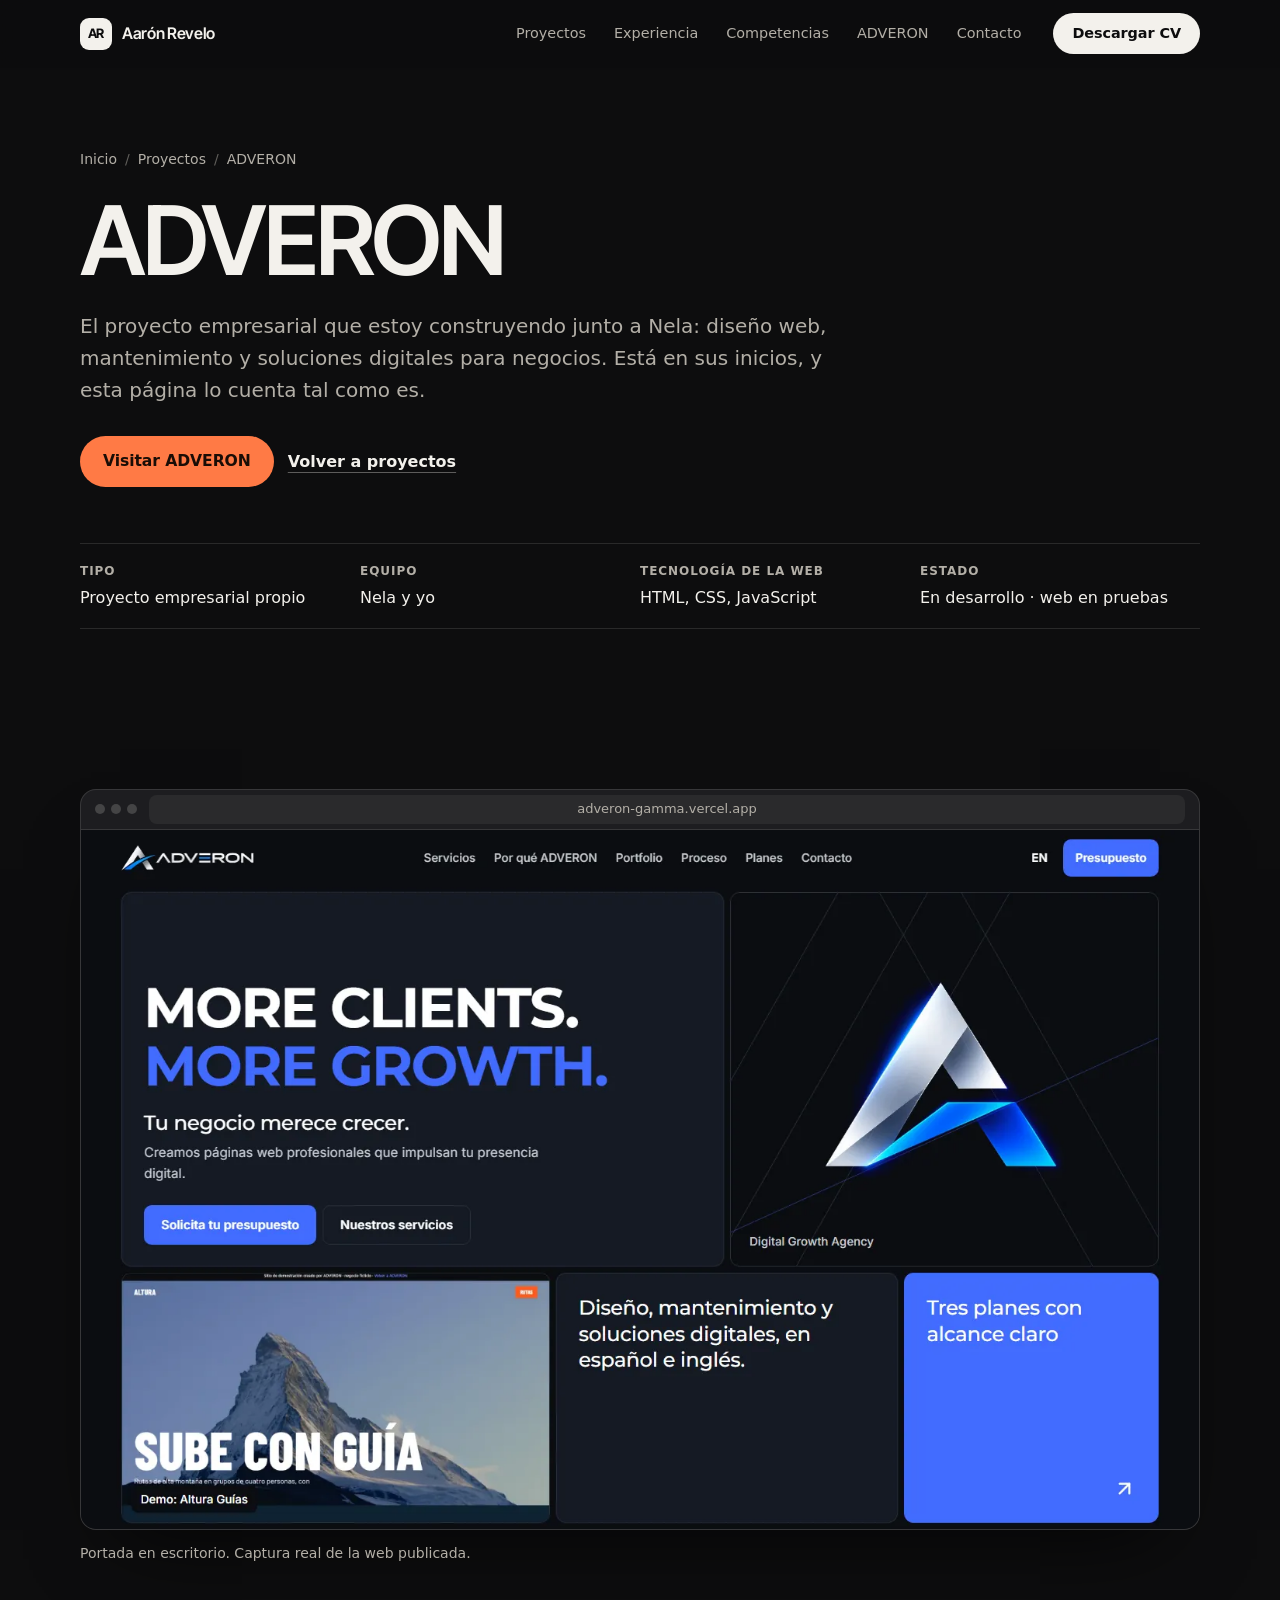
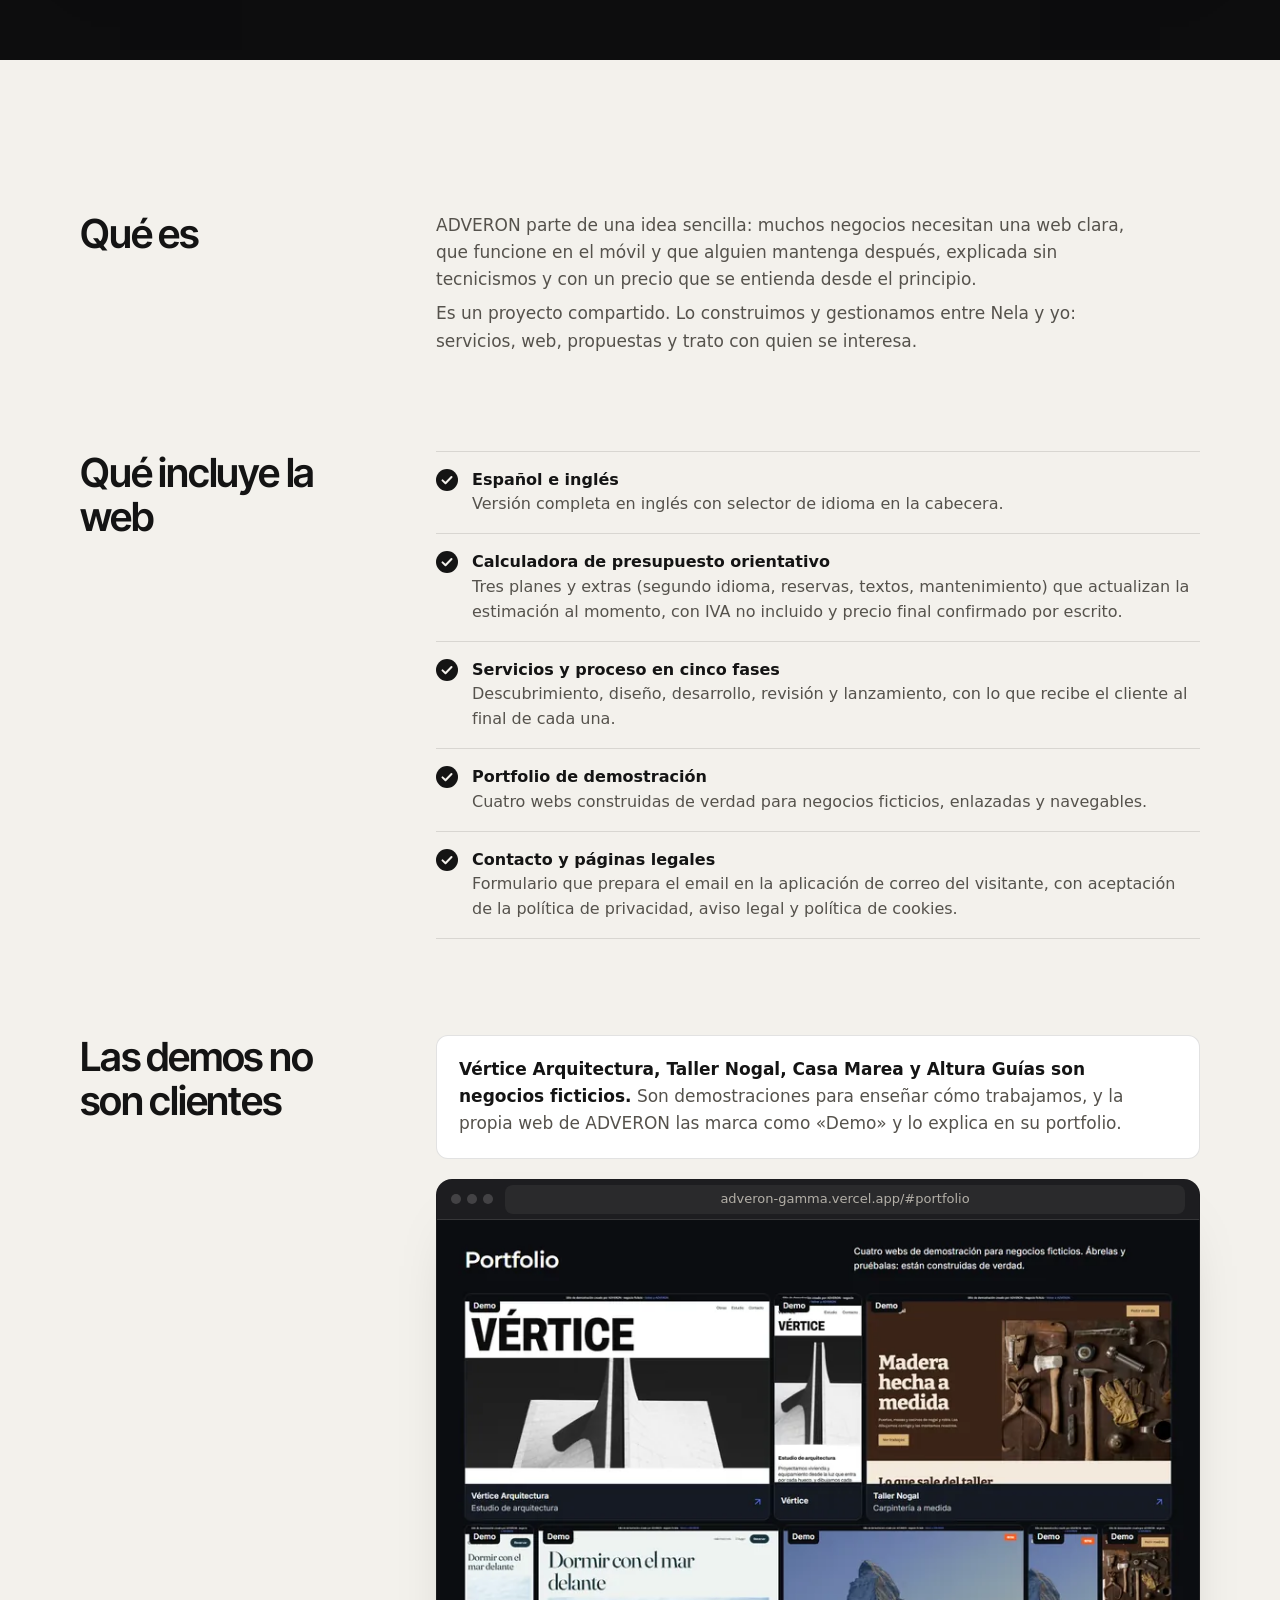
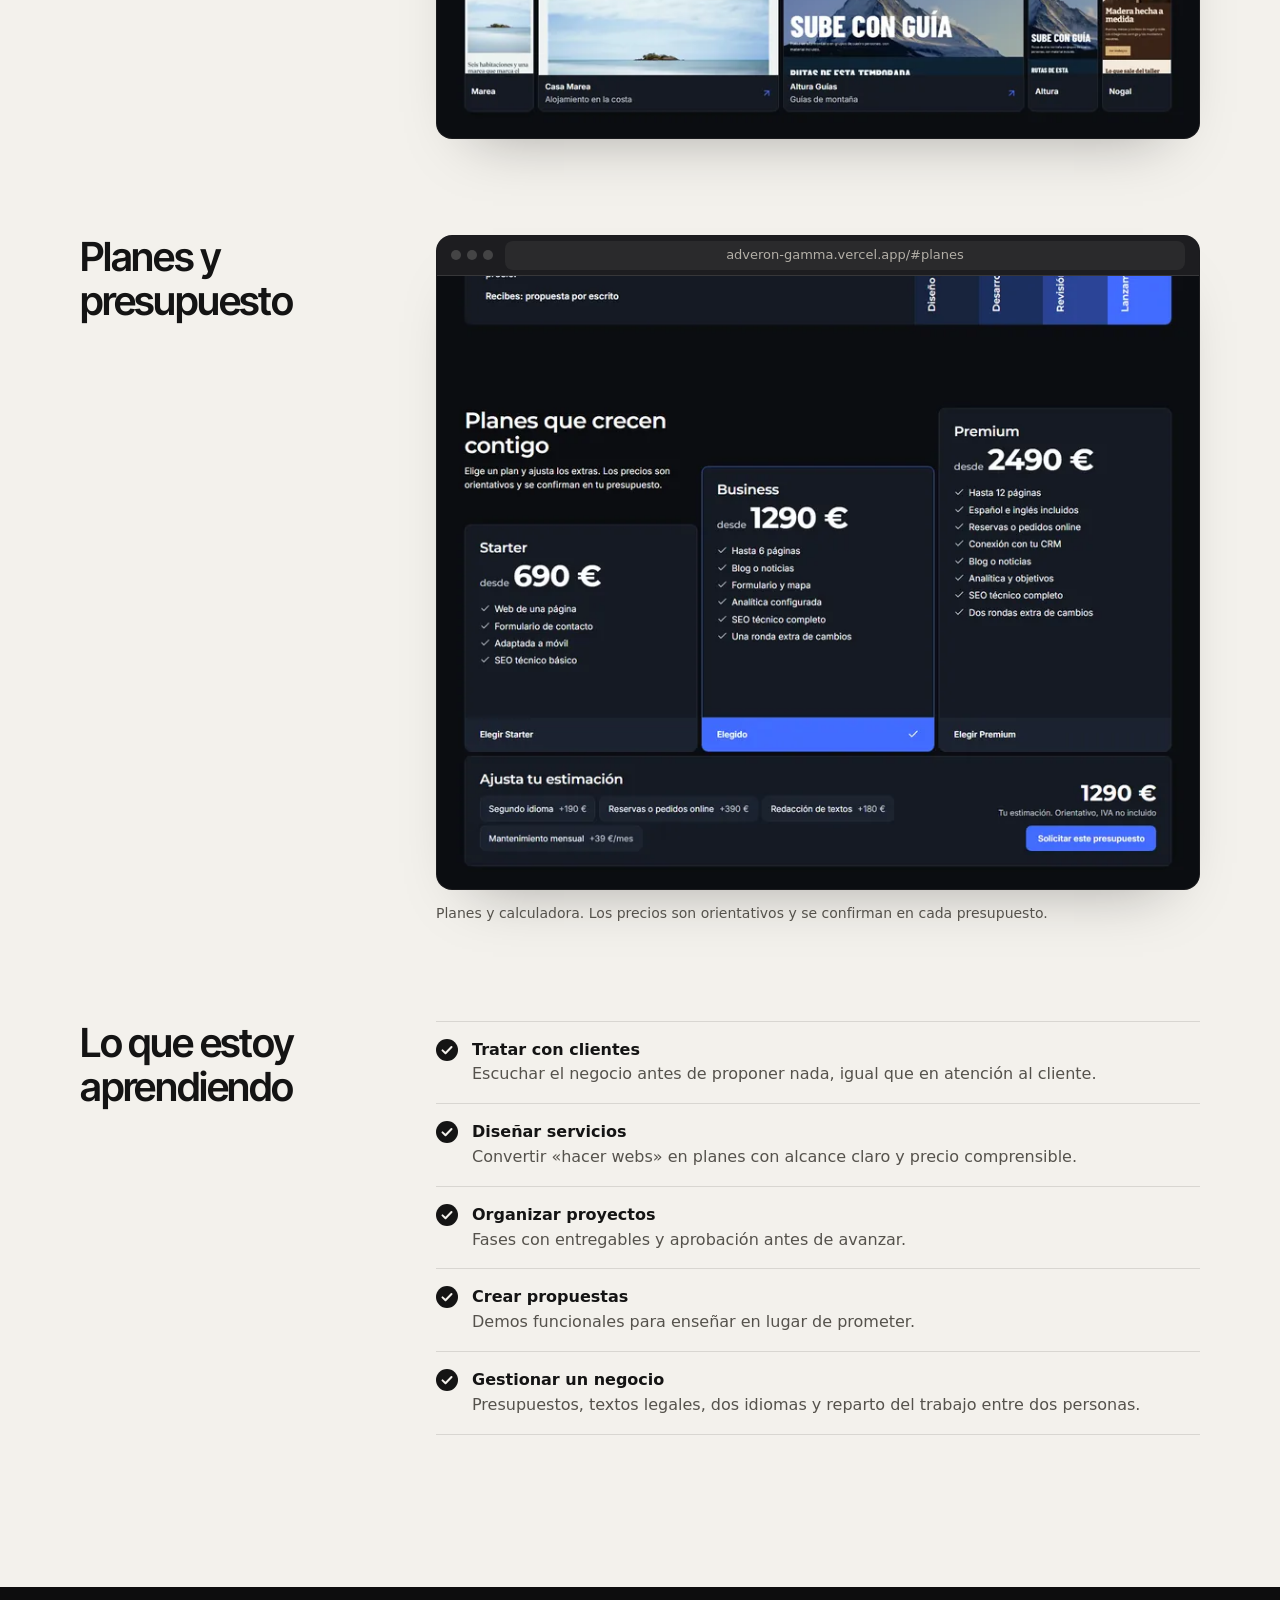
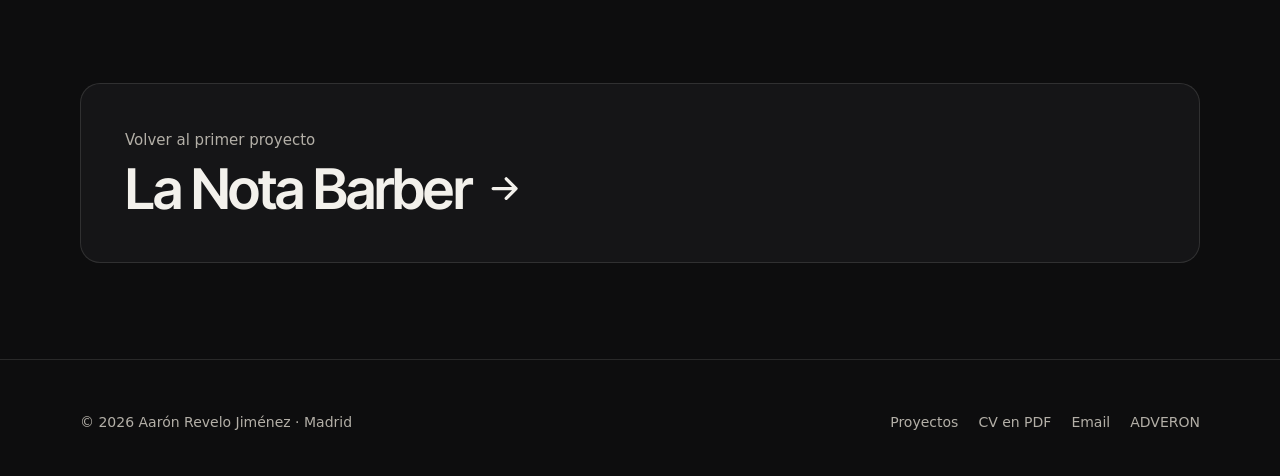
==== commit ae8d516e: "Contacto de negocios al email personal; ADVERON marcado como web en pruebas Co-Authored-By: Claude O" ====
--- a/proyectos/adveron.html
+++ b/proyectos/adveron.html
@@ -83,7 +83,7 @@
           <div><dt>Tipo</dt><dd>Proyecto empresarial propio</dd></div>
           <div><dt>Equipo</dt><dd>Nela y yo</dd></div>
           <div><dt>Tecnología de la web</dt><dd>HTML, CSS, JavaScript</dd></div>
-          <div><dt>Estado</dt><dd>En desarrollo · web publicada</dd></div>
+          <div><dt>Estado</dt><dd>En desarrollo · web en pruebas</dd></div>
         </dl>
       </div>
     </section>
--- a/assets/css/site.css
+++ b/assets/css/site.css
@@ -459,7 +459,7 @@
 
 .fit { border-top: 1px solid var(--line-paper); }
 .fit__title {
-  padding: 22px 0 6px;
+  padding: 22px 0 14px;
   font-size: 0.8125rem;
   font-weight: 600;
   letter-spacing: 0.08em;
